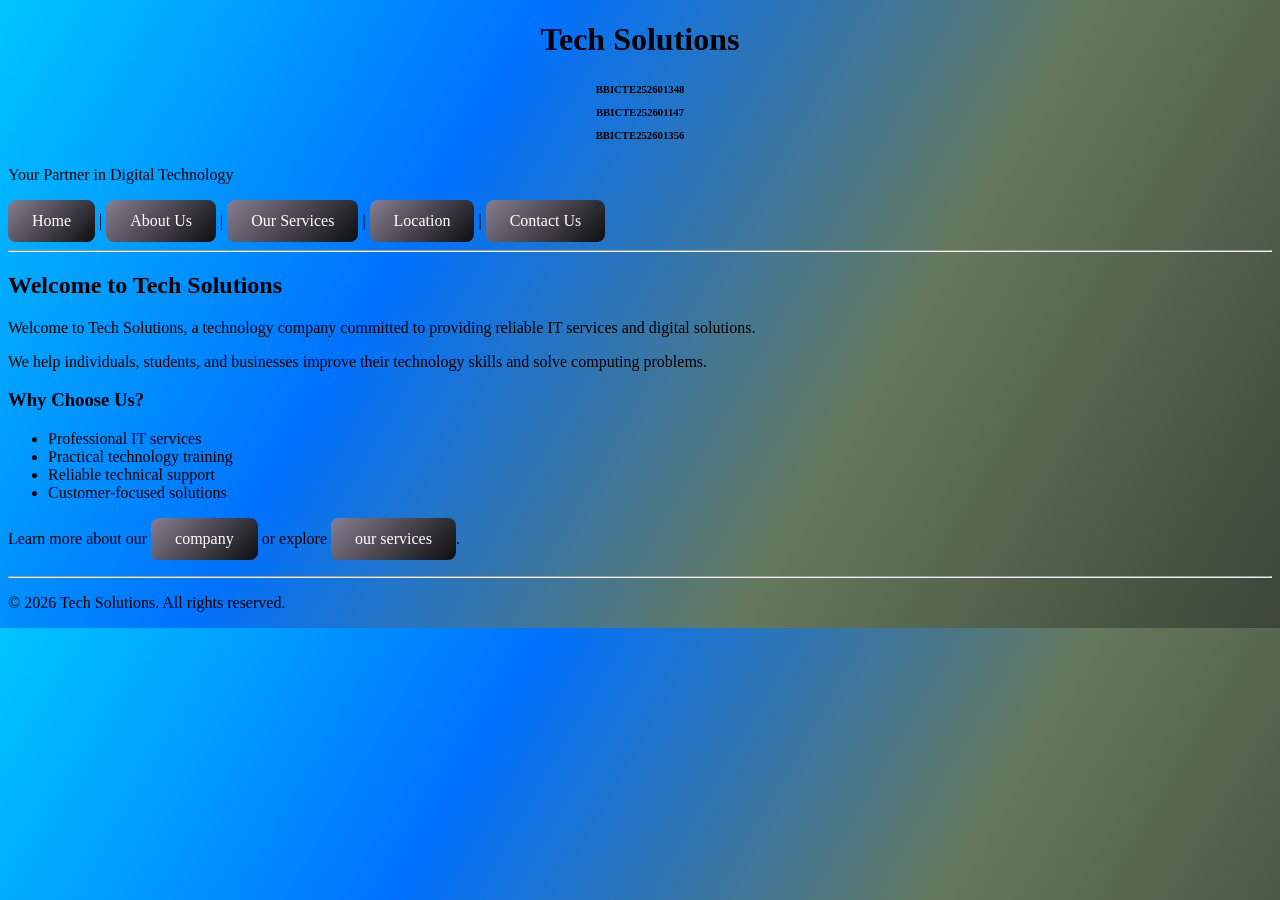
==== index.html @ 01024477 "Add files via upload" ====
<!DOCTYPE html>
<html lang="en">

<head>
    <meta charset="UTF-8">
    <title>Home - Tech Solutions</title>
    <link rel="stylesheet" href="style.css">
</head>

<body>
    <header>
        <h1>Tech Solutions</h1>
        <center><h6><P>BBICTE252601348</P>
        <p>BBICTE252601147</p>
    <p>BBICTE252601356</p></h5></center>
        <p>Your Partner in Digital Technology</p>
    </header>
    <nav> <a href="stu.html">Home</a> | <a href="about.html">About Us</a> | <a href="services.html">Our Services</a> |
        <a href="location.html">Location</a> | <a href="contact.html">Contact Us</a> </nav>
    <hr>
    <main>
        <h2>Welcome to Tech Solutions</h2>
        <p>Welcome to Tech Solutions, a technology company committed to providing reliable IT services and digital
            solutions.</p>
        <p>We help individuals, students, and businesses improve their technology skills and solve computing problems.
        </p>
        <h3>Why Choose Us?</h3>
        <ul>
            <li>Professional IT services</li>
            <li>Practical technology training</li>
            <li>Reliable technical support</li>
            <li>Customer-focused solutions</li>
        </ul>
        <p>Learn more about our <a href="about.html">company</a> or explore <a href="services.html">our services</a>.
        </p>
    </main>
    <hr>
    <footer>
        <p>&copy; 2026 Tech Solutions. All rights reserved.</p>
    </footer>
</body>

</html>
---- style.css ----
body{
    background:linear-gradient(120deg, #00c6ff, #0072ff, #65795d, #3d4638)
}
header h1{
    text-align: center;
    text-shadow: none;
    text-decoration: dashed;
}
a {
  color: white;
  background: linear-gradient(135deg, #877e91, #0c0e0f);
  padding: 12px 24px;
  text-decoration: none;
  border-radius: 8px;
  display: inline-block;
}
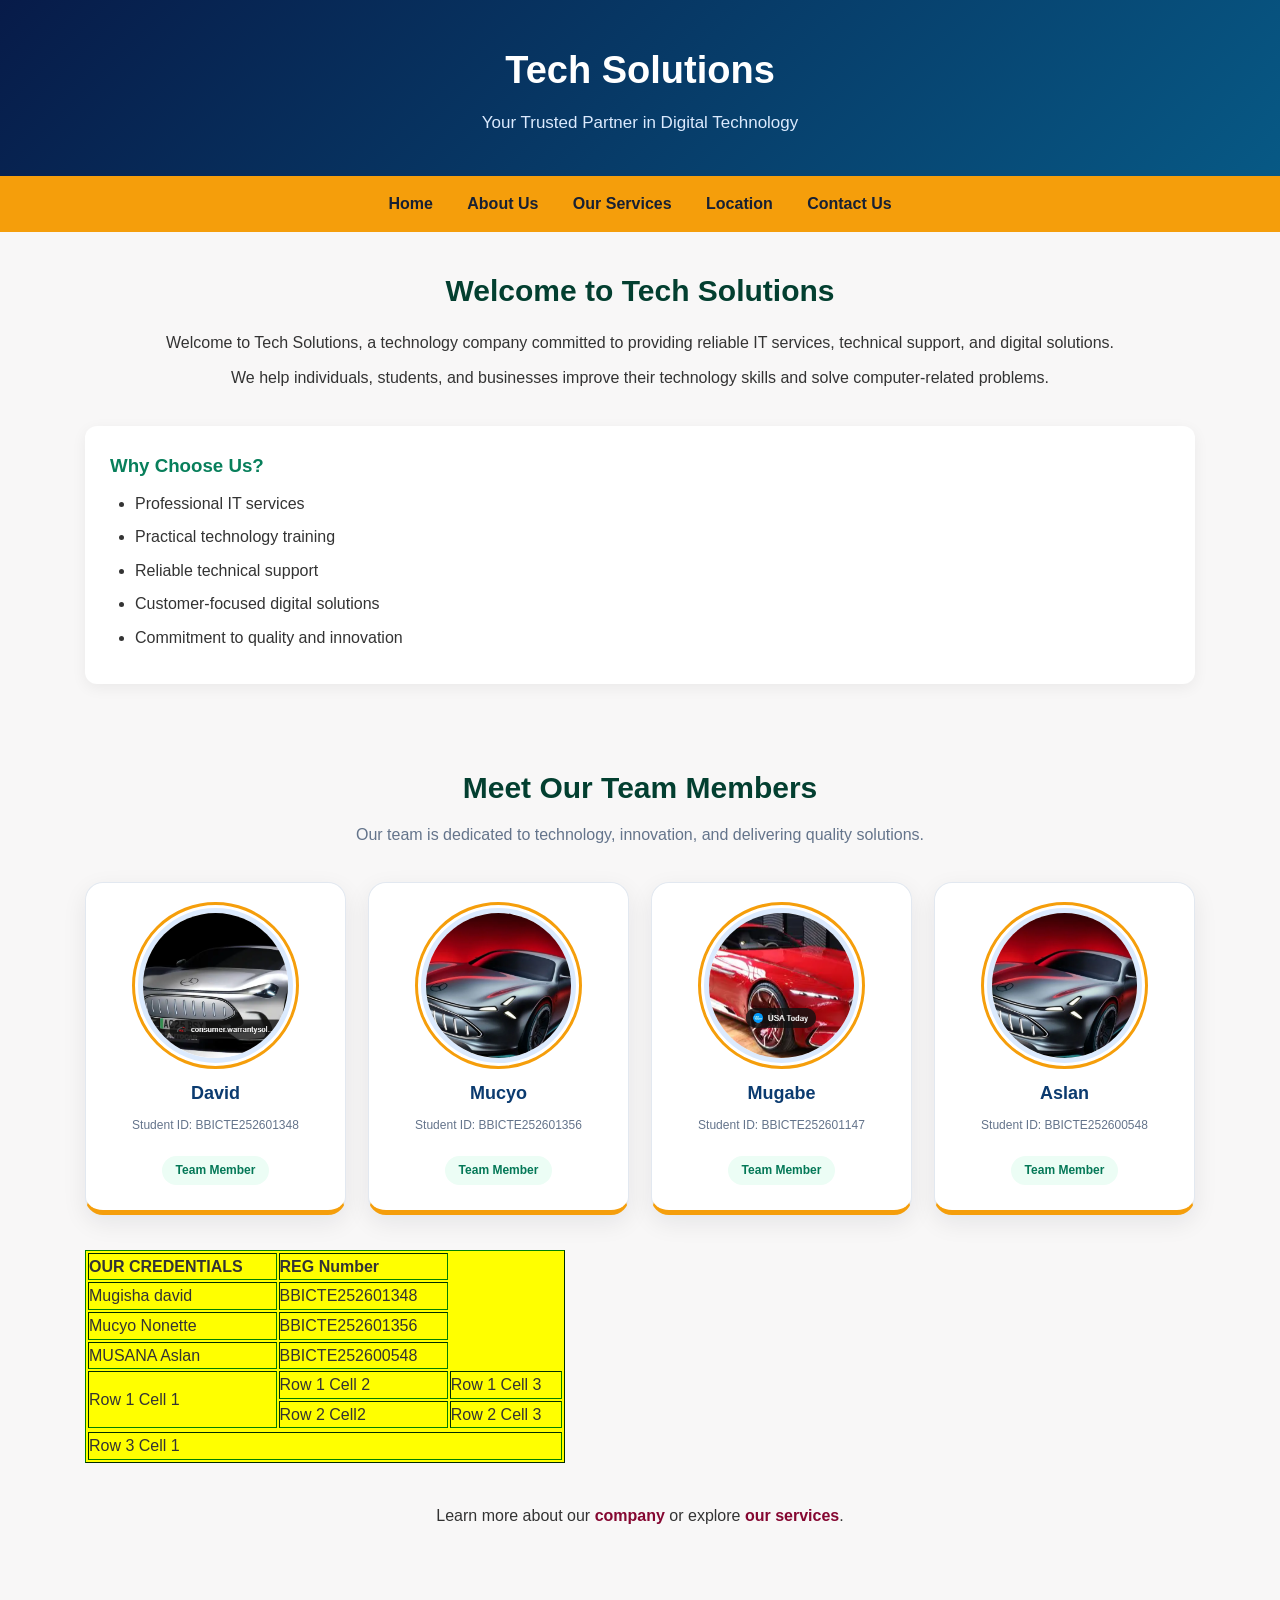
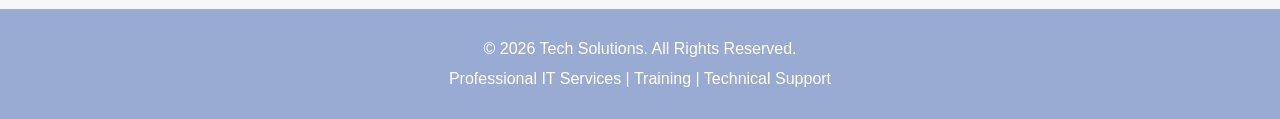
==== commit f94a9dd2: "Rename stu.html to index.html" ====
--- a/index.html
+++ b/index.html
@@ -3,41 +3,465 @@
 
 <head>
     <meta charset="UTF-8">
-    <title>Home - Tech Solutions</title>
-    <link rel="stylesheet" href="style.css">
+    <meta name="viewport" content="width=device-width, initial-scale=1.0">
+
+    <title>Tech Solutions | Home</title>
+
+    <style>
+        * {
+            margin: 0;
+            padding: 0;
+            box-sizing: border-box;
+        }
+
+        body {
+            background-color: #f4f7fb;
+            font-family: Arial, Helvetica, sans-serif;
+            color: #333;
+            line-height: 1.6;
+        }
+
+        /* HEADER */
+        header {
+            background: linear-gradient(135deg, #071b49, #075985);
+            color: white;
+            text-align: center;
+            padding: 40px 20px;
+        }
+
+        header h1 {
+            font-size: 38px;
+            margin-bottom: 8px;
+        }
+
+        header p {
+            font-size: 17px;
+            color: #dbeafe;
+        }
+
+        /* NAVIGATION */
+        nav {
+            background-color: #f59e0b;
+            padding: 15px;
+            text-align: center;
+        }
+
+        nav a {
+            color: #172033;
+            text-decoration: none;
+            font-weight: bold;
+            margin: 0 15px;
+            display: inline-block;
+            transition: color 0.3s;
+        }
+
+        nav a:hover {
+            color: white;
+        }
+
+
+        main {
+            max-width: 1150px;
+            margin: auto;
+            padding: 35px 20px;
+        }
+
+        h2 {
+            color: #033f30;
+            margin-bottom: 15px;
+            text-align: center;
+        }
+
+        h3 {
+            color: #087f5b;
+            margin: 15px 0 10px;
+        }
+
+        /* INTRODUCTION */
+        .intro {
+            text-align: center;
+            margin-bottom: 35px;
+        }
+
+        .intro h2 {
+            font-size: 30px;
+        }
+
+        .intro p {
+            margin: 10px 0;
+        }
+
+        /* WHY CHOOSE US */
+        .why-us {
+            background-color: white;
+            padding: 25px;
+            border-radius: 12px;
+            margin: 25px 0 45px;
+            box-shadow: 0 4px 15px rgba(0, 0, 0, 0.06);
+        }
+
+        .why-us h3 {
+            margin-top: 0;
+        }
+
+        .why-us ul {
+            padding-left: 25px;
+        }
+
+        .why-us li {
+            margin: 8px 0;
+        }
+
+        /* TEAM SECTION */
+        .team-section {
+            padding: 35px 0;
+            text-align: center;
+        }
+
+        .team-section h2 {
+            font-size: 30px;
+            margin-bottom: 10px;
+        }
+
+        .team-description {
+            color: #64748b;
+            margin-bottom: 35px;
+            font-size: 16px;
+        }
+
+        /* TEAM GRID */
+        .team-container {
+            display: grid;
+            grid-template-columns: repeat(4, minmax(0, 1fr));
+            gap: 22px;
+            align-items: stretch;
+        }
+
+        /* MEMBER CARDS */
+        .member-card {
+            background-color: white;
+            padding: 25px 15px;
+            border-radius: 18px;
+            text-align: center;
+            border: 1px solid #e2e8f0;
+            border-bottom: 5px solid #f59e0b;
+            box-shadow: 0 8px 25px rgba(15, 23, 42, 0.08);
+            transition: transform 0.3s ease,
+                box-shadow 0.3s ease;
+            overflow: hidden;
+        }
+
+        .member-card:hover {
+            transform: translateY(-8px);
+            box-shadow: 0 15px 35px rgba(7, 27, 73, 0.16);
+        }
+
+        /* MEMBER PHOTOS */
+        .member-card img {
+            display: block;
+            width: 155px;
+            height: 155px;
+            max-width: 100%;
+            margin: 0 auto 18px;
+            border-radius: 50%;
+            object-fit: cover;
+            object-position: center;
+            border: 5px solid #dbeafe;
+            outline: 3px solid #f59e0b;
+            outline-offset: 3px;
+            transition: transform 0.4s ease;
+        }
+
+        .member-card:hover img {
+            transform: scale(1.05);
+        }
+
+        /* MEMBER NAMES */
+        .member-card h3 {
+            color: #0b3b70;
+            font-size: 18px;
+            line-height: 1.4;
+            margin: 18px 0 10px;
+        }
+
+        /* STUDENT IDS */
+        .member-id {
+            color: #64748b;
+            font-size: 12px;
+            overflow-wrap: anywhere;
+            margin: 8px 0;
+        }
+
+        /* MEMBER ROLE LABEL */
+        .member-role {
+            display: inline-block;
+            background-color: #ecfdf5;
+            color: #047857;
+            padding: 5px 14px;
+            border-radius: 20px;
+            font-size: 12px;
+            font-weight: bold;
+            margin-top: 12px;
+        }
+
+        /* LEARN MORE */
+        .learn-more {
+            text-align: center;
+            margin: 40px 0 15px;
+        }
+
+        .learn-more a {
+            color: #850731;
+            font-weight: bold;
+            text-decoration: none;
+        }
+
+        .learn-more a:hover {
+            text-decoration: underline;
+        }
+
+        /* FOOTER */
+        footer {
+            background-color: #9aabd3;
+            color: white;
+            text-align: center;
+            padding: 22px;
+            margin-top: 30px;
+        }
+
+        footer p {
+            margin: 5px;
+        }
+
+        /* TABLETS */
+        @media (max-width: 900px) {
+            .team-container {
+                grid-template-columns: repeat(2, minmax(0, 1fr));
+            }
+
+            header h1 {
+                font-size: 34px;
+            }
+        }
+
+        /* MOBILE PHONES */
+        @media (max-width: 480px) {
+            header {
+                padding: 30px 15px;
+            }
+
+            header h1 {
+                font-size: 29px;
+            }
+
+            nav {
+                padding: 10px;
+            }
+
+            nav a {
+                margin: 5px 8px;
+                font-size: 14px;
+            }
+
+            main {
+                padding: 25px 15px;
+            }
+
+            .team-container {
+                grid-template-columns: 1fr;
+            }
+
+            .member-card {
+                max-width: 330px;
+                width: 100%;
+                margin: 0 auto;
+            }
+
+            .member-card img {
+                width: 145px;
+                height: 145px;
+            }
+
+            .team-section h2,
+            .intro h2 {
+                font-size: 25px;
+            }
+        }
+    </style>
 </head>
 
+<body style="background-color: rgb(248, 247, 247);"></body>
+
 <body>
+
     <header>
         <h1>Tech Solutions</h1>
-        <center><h6><P>BBICTE252601348</P>
-        <p>BBICTE252601147</p>
-    <p>BBICTE252601356</p></h5></center>
-        <p>Your Partner in Digital Technology</p>
+        <p>Your Trusted Partner in Digital Technology</p>
     </header>
-    <nav> <a href="stu.html">Home</a> | <a href="about.html">About Us</a> | <a href="services.html">Our Services</a> |
-        <a href="location.html">Location</a> | <a href="contact.html">Contact Us</a> </nav>
-    <hr>
+    <nav>
+        <a href="stu.html">Home</a>
+        <a href="about.html">About Us</a>
+        <a href="services.html">Our Services</a>
+        <a href="location.html">Location</a>
+        <a href="contact.html">Contact Us</a>
+    </nav>
+
     <main>
-        <h2>Welcome to Tech Solutions</h2>
-        <p>Welcome to Tech Solutions, a technology company committed to providing reliable IT services and digital
-            solutions.</p>
-        <p>We help individuals, students, and businesses improve their technology skills and solve computing problems.
+
+        <!-- INTRODUCTION -->
+        <section class="intro">
+            <h2>Welcome to Tech Solutions</h2>
+
+            <p>
+                Welcome to Tech Solutions, a technology company
+                committed to providing reliable IT services,
+                technical support, and digital solutions.
+            </p>
+
+            <p>
+                We help individuals, students, and businesses
+                improve their technology skills and solve
+                computer-related problems.
+            </p>
+        </section>
+
+        <section class="why-us">
+            <h3>Why Choose Us?</h3>
+
+            <ul>
+                <li>Professional IT services</li>
+                <li>Practical technology training</li>
+                <li>Reliable technical support</li>
+                <li>Customer-focused digital solutions</li>
+                <li>Commitment to quality and innovation</li>
+            </ul>
+        </section>
+
+
+        <section class="team-section">
+
+            <h2>Meet Our Team Members</h2>
+
+            <p class="team-description">
+                Our team is dedicated to technology,
+                innovation, and delivering quality solutions.
+            </p>
+
+            <div class="team-container">
+
+
+                <div class="member-card">
+
+                    <img src="Capture.PNG" alt="Mugisha David">
+
+                    <h3>David</h3>
+
+                    <p class="member-id">
+                        Student ID: BBICTE252601348
+                    </p>
+
+                    <p class="member-role">Team Member</p>
+
+                </div>
+
+
+                <div class="member-card">
+
+                    <img src="Capture1.PNG" alt="Mucyo">
+
+                    <h3>Mucyo</h3>
+
+                    <p class="member-id">
+                        Student ID: BBICTE252601356
+                    </p>
+
+                    <p class="member-role">Team Member</p>
+
+                </div>
+                
+
+                <div class="member-card">
+
+                    <img src="Capture3.PNG" alt="Derick">
+
+                    <h3>Mugabe</h3>
+
+                    <p class="member-id">
+                        Student ID: BBICTE252601147
+                    </p>
+
+                    <p class="member-role">Team Member</p>
+
+                </div>
+                <div class="member-card">
+
+                    <img src="Capture1.PNG" alt="Mucyo">
+
+                    <h3>Aslan</h3>
+
+                    <p class="member-id">
+                        Student ID: BBICTE252600548
+                    </p>
+
+                    <p class="member-role">Team Member</p>
+
+
+            </div>
+        </section>
+        <table border="1" width="480" height="150" style="border-color: green" bgcolor="yellow">
+            <tr>
+                <td><b>OUR CREDENTIALS</b></td>
+                <td><b>REG Number</b></td>
+            </tr>
+
+            <tr>
+                <td>Mugisha david</td>
+                <td>BBICTE252601348</td>
+            </tr>
+            <tr>
+                <td>Mucyo Nonette</td>
+                <td>BBICTE252601356</td>
+            </tr>
+            <tr>
+                <td>MUSANA Aslan</td>
+                <td>BBICTE252600548</td>
+            </tr>
+            <tr>
+                <td rowspan="2">Row 1 Cell 1</td>
+                <td>Row 1 Cell 2</td>
+                <td>Row 1 Cell 3</td>
+            </tr>
+            <tr>
+                <td>Row 2 Cell2</td>
+                <td>Row 2 Cell 3</td>
+            </tr>
+            <tr></tr>
+            <tr>
+                <td colspan="3">Row 3 Cell 1</td>
+            </tr>
+        </table>
+
+        <section class="learn-more">
+            <p>
+                Learn more about our
+                <a href="about.html">company</a>
+                or explore
+                <a href="services.html">our services</a>.
+            </p>
+        </section>
+
+    </main>
+
+    <!-- FOOTER -->
+    <footer>
+        <p>&copy; 2026 Tech Solutions. All Rights Reserved.</p>
+        <p>
+            Professional IT Services |
+            Training |
+            Technical Support
         </p>
-        <h3>Why Choose Us?</h3>
-        <ul>
-            <li>Professional IT services</li>
-            <li>Practical technology training</li>
-            <li>Reliable technical support</li>
-            <li>Customer-focused solutions</li>
-        </ul>
-        <p>Learn more about our <a href="about.html">company</a> or explore <a href="services.html">our services</a>.
-        </p>
-    </main>
-    <hr>
-    <footer>
-        <p>&copy; 2026 Tech Solutions. All rights reserved.</p>
     </footer>
+
 </body>
 
-</html>+</html>
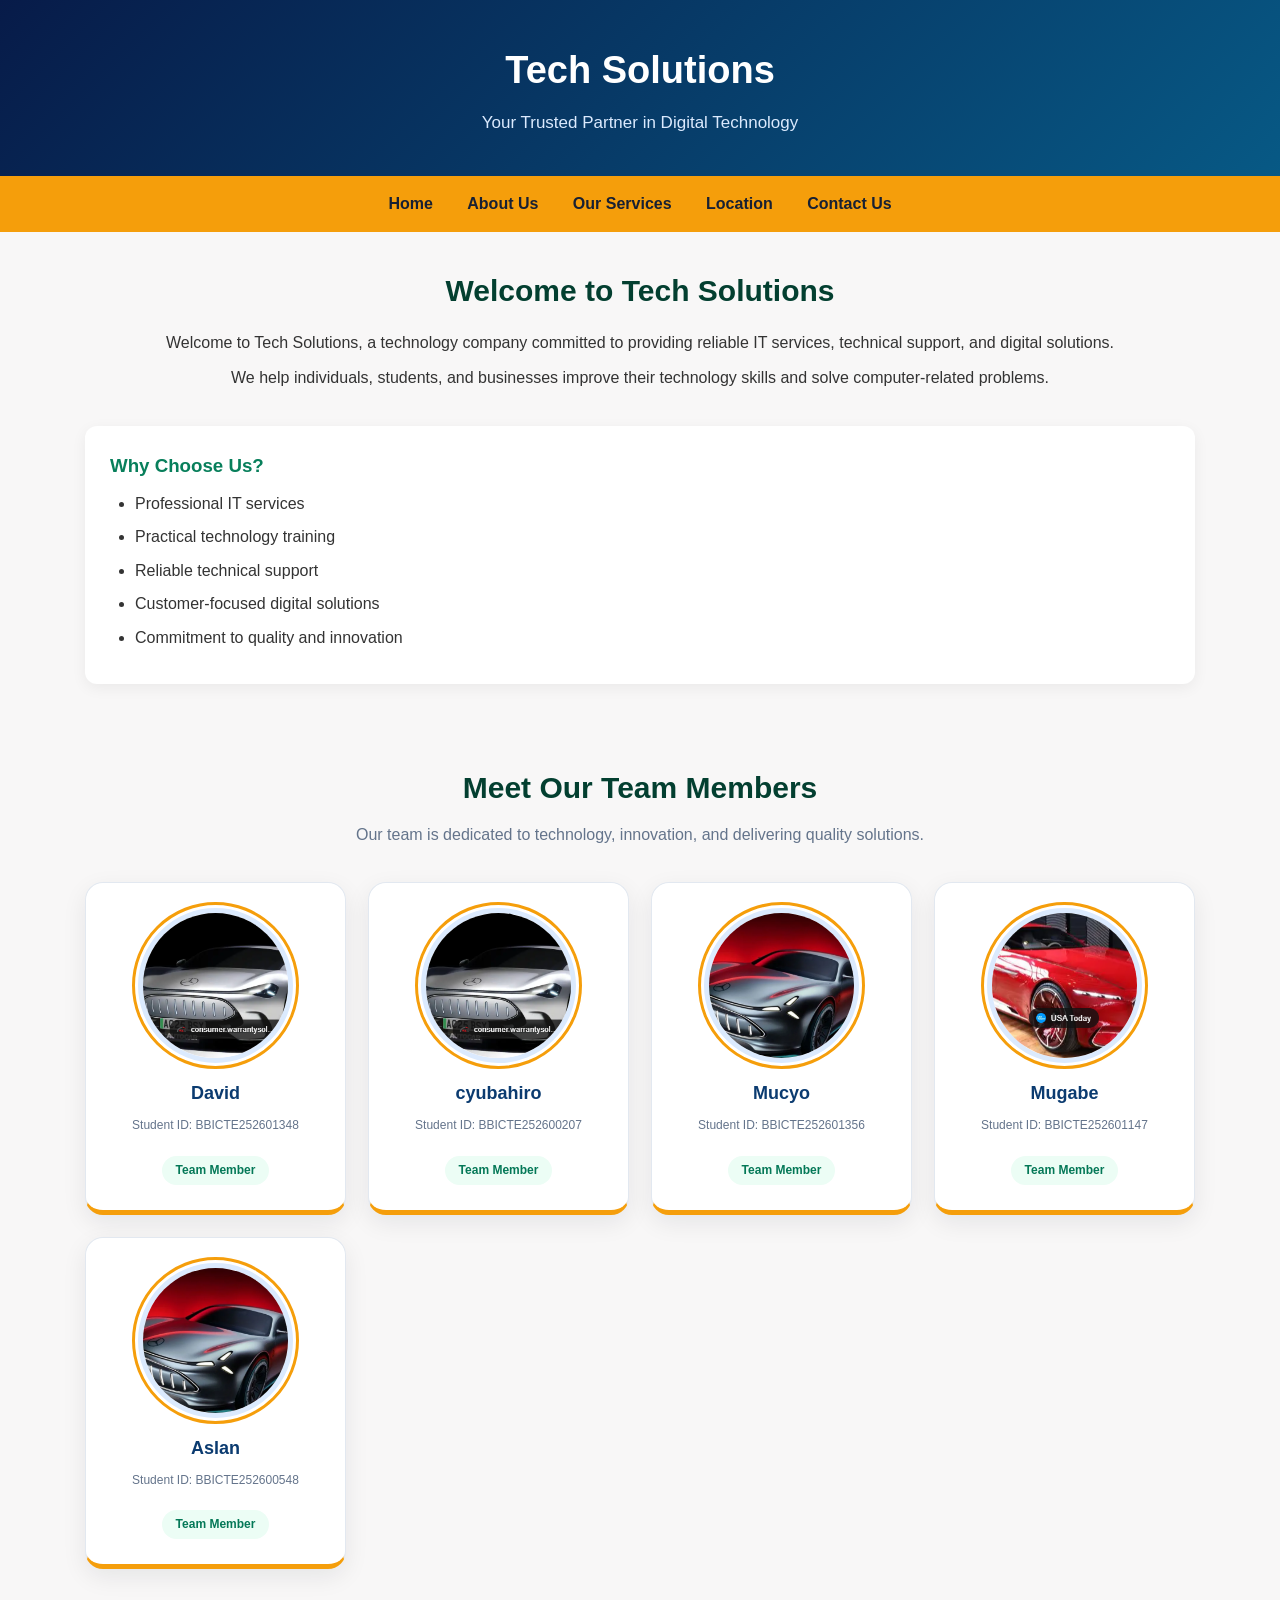
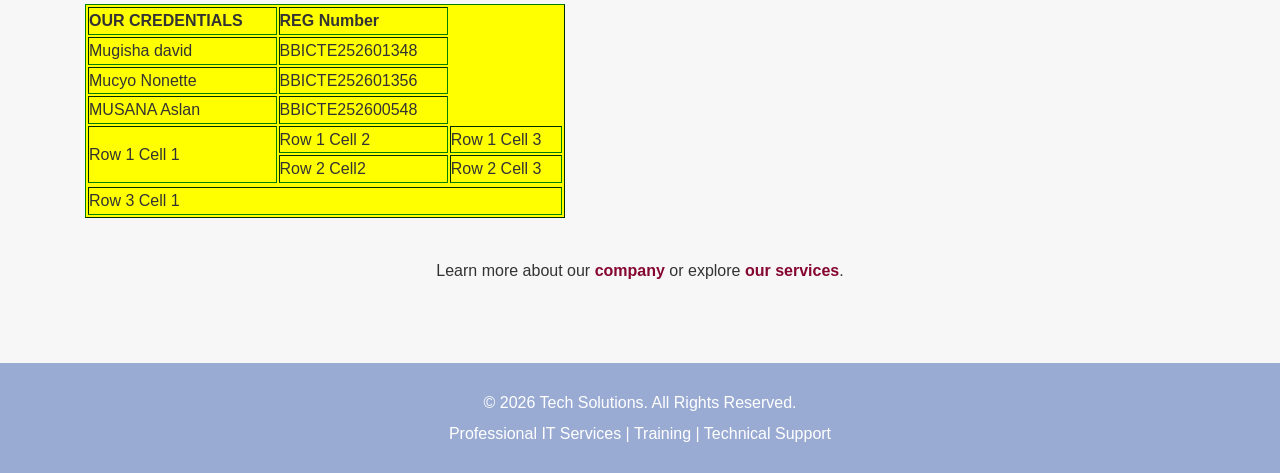
==== commit e9630d22: "Update index.html" ====
--- a/index.html
+++ b/index.html
@@ -299,7 +299,7 @@
         <p>Your Trusted Partner in Digital Technology</p>
     </header>
     <nav>
-        <a href="stu.html">Home</a>
+        <a href="index.html">Home</a>
         <a href="about.html">About Us</a>
         <a href="services.html">Our Services</a>
         <a href="location.html">Location</a>
@@ -358,6 +358,19 @@
 
                     <p class="member-id">
                         Student ID: BBICTE252601348
+                    </p>
+
+                    <p class="member-role">Team Member</p>
+
+                </div>
+                 <div class="member-card">
+
+                    <img src="Capture.PNG" alt="Cyubahiro Ntwari">
+
+                    <h3>cyubahiro</h3>
+
+                    <p class="member-id">
+                        Student ID: BBICTE252600207
                     </p>
 
                     <p class="member-role">Team Member</p>
